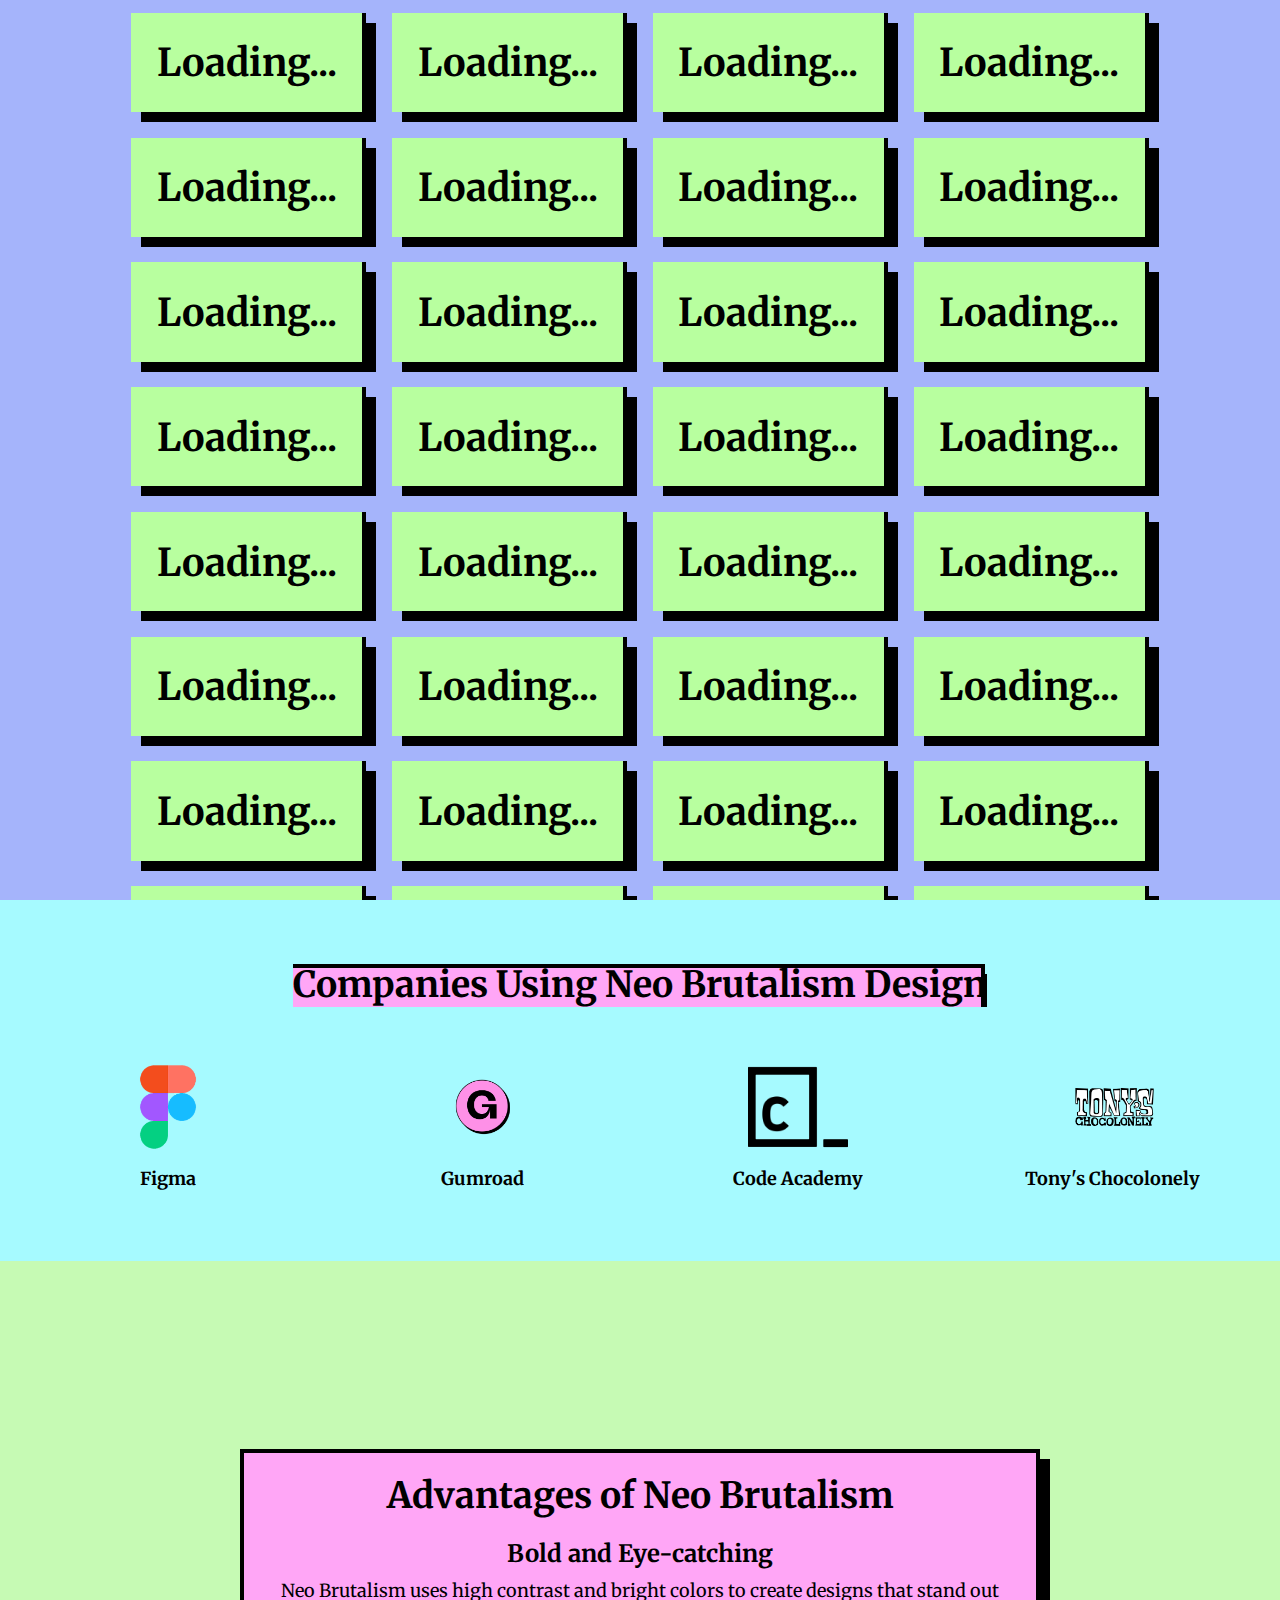
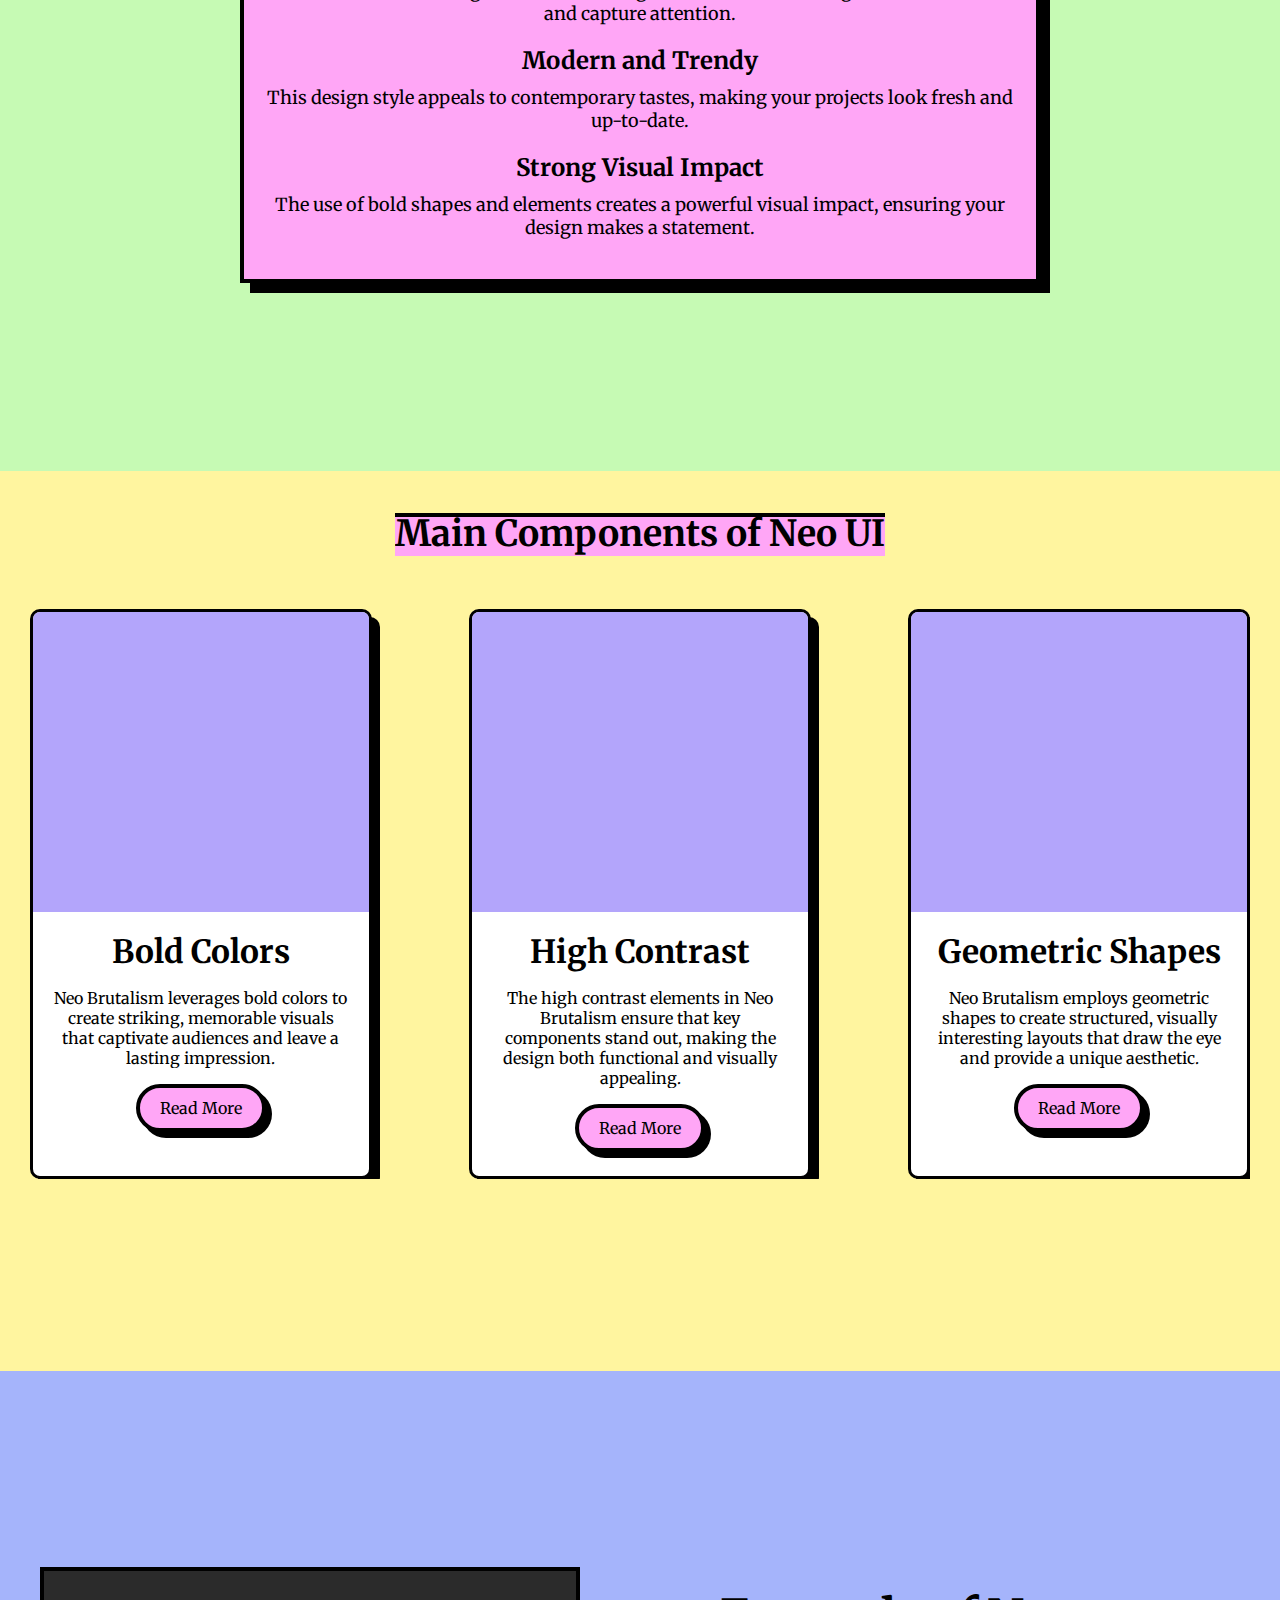
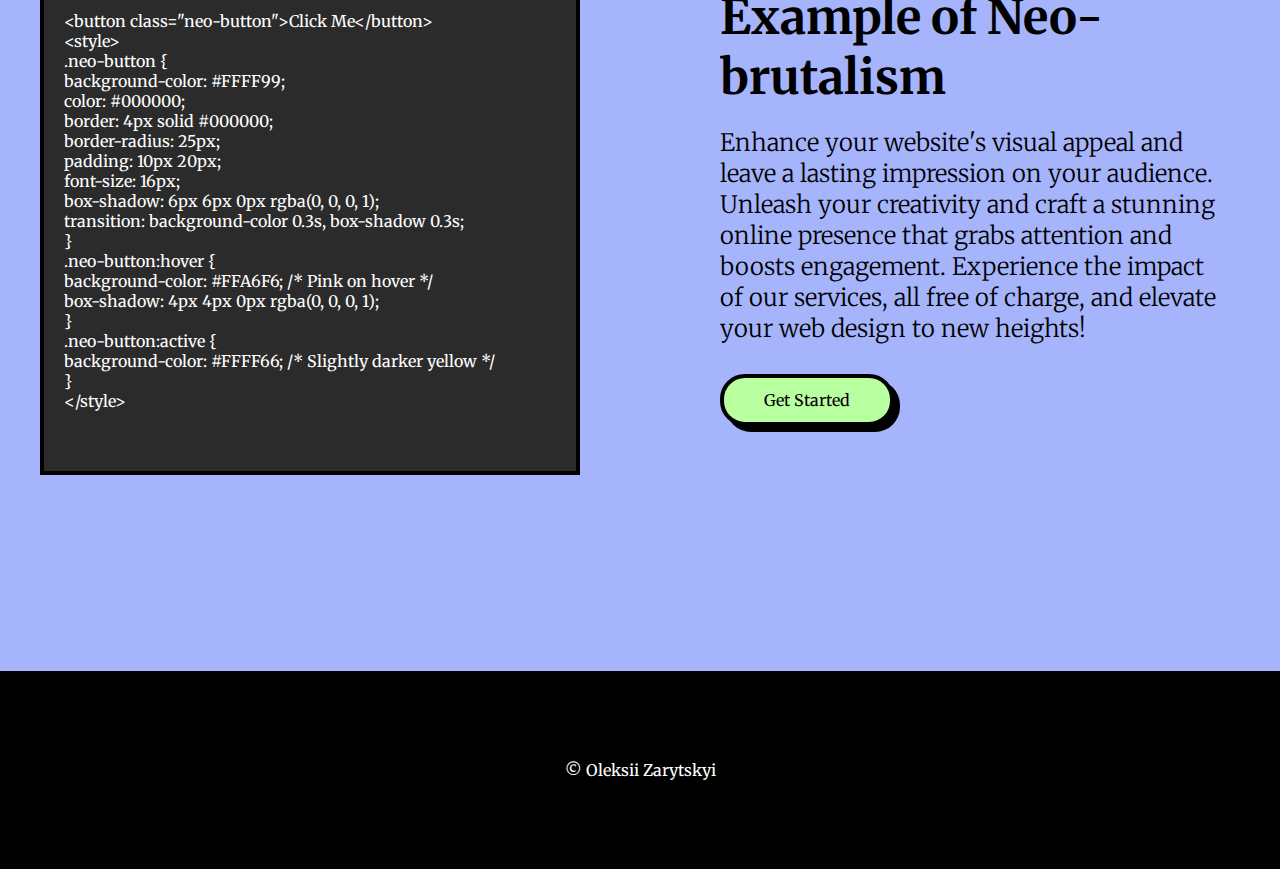
==== index.html @ d3341698 "initial commit" ====
<!DOCTYPE html>
<html lang="en">
<head>
    <meta charset="UTF-8">
    <meta name="viewport" content="width=device-width, initial-scale=1.0">
    <title>Neo Brutalism</title>
    <link rel="stylesheet" href="style.css">
    <link rel="preconnect" href="https://fonts.googleapis.com">
<link rel="preconnect" href="https://fonts.gstatic.com" crossorigin>
<link href="https://fonts.googleapis.com/css2?family=Merriweather:ital,wght@0,300;0,400;0,700;0,900;1,300;1,400;1,700;1,900&display=swap" rel="stylesheet">
</head>
<body>
    <div id="loading-screen" class="loading-screen">
        <div class="loading-text-container">
            <!-- The text will be dynamically added here -->
        </div>
    </div>

    <header class="top-bar">
        <div class="top-bar-content">
            <div class="logo">
                Neo-Brutalism
            </div>
            <div class="github-logo">
                <a href="https://github.com" target="_blank">
                    <svg height="32" aria-hidden="true" viewBox="0 0 16 16" version="1.1" width="32" data-view-component="true" class="octicon octicon-mark-github v-align-middle">
                        <path fill-rule="evenodd" d="M8 0C3.58 0 0 3.58 0 8c0 3.54 2.29 6.54 5.47 7.6.4.07.55-.17.55-.38 0-.19-.01-.82-.01-1.49-2.01.37-2.53-.49-2.69-.94-.09-.23-.48-.94-.82-1.13-.28-.15-.68-.52-.01-.53.63-.01 1.08.58 1.23.82.72 1.21 1.87.87 2.33.66.07-.52.28-.87.51-1.07-1.78-.2-3.64-.89-3.64-3.95 0-.87.31-1.59.82-2.15-.08-.2-.36-1.01.08-2.11 0 0 .67-.21 2.2.82.64-.18 1.32-.27 2-.27.68 0 1.36.09 2 .27 1.53-1.04 2.2-.82 2.2-.82.44 1.1.16 1.91.08 2.11.51.56.82 1.27.82 2.15 0 3.07-1.87 3.75-3.65 3.95.29.25.54.73.54 1.48 0 1.07-.01 1.93-.01 2.2 0 .21.15.46.55.38A8.014 8.014 0 0016 8c0-4.42-3.58-8-8-8z"></path>
                    </svg>
                </a>
            </div>
        </div>
    </header>

    <section class="first">
        <div class="text-content">
            <h1 class="main-title">Neo-Brutalism UI</h1>
            <p class="hero-description">Neobrutalism is high contrast, bright colors, and bold shapes used for eye-catching statements, UI, web, design.</p>
            <a href="#" class="explore-button">Explore More</a>
        </div>
        <div class="image-container">
            <img src="images/Illustration.png" alt="Illustration">
        </div>
    </section>
<!--For mobile-->
<section class="first-mobile">
    <h1 class="main-title">Neo-Brutalism UI</h1>
   
        <img src="images/Illustration.png" alt="Illustration">
    
            <p class="hero-description">Neobrutalism is high contrast, bright colors, and bold shapes used for eye-catching statements, UI, web, design.</p>
            <a href="#" class="explore-button">Explore More</a>
</section>

    <section class="companies-section">
        <h2 class="section-title">Companies Using Neo Brutalism Design</h2>
        <div class="grid-container">
            <div class="grid-item">
                <img src="images/figma.png" alt="Figma Logo">
                <p>Figma</p>
            </div>
            <div class="grid-item">
                <img src="images/gum.png" alt="Gumroad Logo">
                <p>Gumroad</p>
            </div>
            <div class="grid-item">
                <img src="images/code.png" alt="CRED Logo">
                <p>Code Academy</p>
            </div>
            <div class="grid-item">
                <img src="images/tony.png" alt="Tony's Chocolonely Logo">
                <p>Tony's Chocolonely</p>
            </div>
            
        </div>
    </section>

 <section class="second">
    <div class="second-content">
        <h2 class="second-title">Advantages of Neo Brutalism</h2>
        <div class="case">
            <h3 class="case-title">Bold and Eye-catching</h3>
            <p class="case-description">Neo Brutalism uses high contrast and bright colors to create designs that stand out and capture attention.</p>
        </div>
        <div class="case">
            <h3 class="case-title">Modern and Trendy</h3>
            <p class="case-description">This design style appeals to contemporary tastes, making your projects look fresh and up-to-date.</p>
        </div>
        <div class="case">
            <h3 class="case-title">Strong Visual Impact</h3>
            <p class="case-description">The use of bold shapes and elements creates a powerful visual impact, ensuring your design makes a statement.</p>
        </div>
    </div>
</section>

<section class="third">
    <h2 class="third-title">Main Components of Neo UI</h2>
    <div class="card-container">
        <div class="card">
            <div class="card-header" style="background-color: #b3a5fb;"></div>
            <div class="card-content">
                <h1 class="card-title">Bold Colors</h1>
                <p class="card-description">
                    Neo Brutalism leverages bold colors to create striking, memorable visuals that captivate audiences and leave a lasting impression.
                </p>
                <a href="#" class="read-more-button">Read More</a>
            </div>
        </div>
        <div class="card">
            <div class="card-header" style="background-color: #b3a5fb;"></div>
            <div class="card-content">
                <h1 class="card-title">High Contrast</h1>
                <p class="card-description">
                    The high contrast elements in Neo Brutalism ensure that key components stand out, making the design both functional and visually appealing.
                </p>
                <a href="#" class="read-more-button">Read More</a>
            </div>
        </div>
        <div class="card">
            <div class="card-header" style="background-color: #b3a5fb;"></div>
            <div class="card-content">
                <h1 class="card-title">Geometric Shapes</h1>
                <p class="card-description">
                    Neo Brutalism employs geometric shapes to create structured, visually interesting layouts that draw the eye and provide a unique aesthetic.
                </p>
                <a href="#" class="read-more-button">Read More</a>
            </div>
        </div>
    </div>
</section>

<section class="forth">
    <div class="forth-container">
        <div class="code-example">
            <pre>
                <code class="language-html">
&lt;button class="neo-button"&gt;Click Me&lt;/button&gt;
&lt;style&gt;
.neo-button {
background-color: #FFFF99;
color: #000000;
border: 4px solid #000000;
border-radius: 25px;
padding: 10px 20px;
font-size: 16px;
box-shadow: 6px 6px 0px rgba(0, 0, 0, 1);
transition: background-color 0.3s, box-shadow 0.3s;
}
.neo-button:hover {
background-color: #FFA6F6; /* Pink on hover */
box-shadow: 4px 4px 0px rgba(0, 0, 0, 1);
}
.neo-button:active {
background-color: #FFFF66; /* Slightly darker yellow */
}
&lt;/style&gt;
                </code>
            </pre>
        </div>
        <div class="text-content">
            <h2>Example of Neo-brutalism</h2>
            <p>
                Enhance your website's visual appeal and leave a lasting impression on your audience. Unleash your creativity and craft a stunning online presence that grabs attention and boosts engagement. Experience the impact of our services, all free of charge, and elevate your web design to new heights!
            </p>
            <a href="#" class="get-started-button">Get Started</a>
        </div>
    </div>
</section>

<section class="final">
    <a href="https://example.com" target="_blank">© Oleksii Zarytskyi</a>
</section>


    <script src="script.js"></script>

    <script>
document.addEventListener('DOMContentLoaded', () => {
    const loadingTextContainer = document.querySelector('.loading-text-container');
    const text = "Loading...";
    const repeatCount = Math.ceil(window.innerWidth / 200) * Math.ceil(window.innerHeight / 100);

    function createLoadingText() {
        for (let i = 0; i < repeatCount; i++) {
            const span = document.createElement('span');
            span.textContent = text;
            span.classList.add('loading-text');
            loadingTextContainer.appendChild(span);
        }
    }

    createLoadingText();

    // Simulate loading complete
    setTimeout(() => {
        document.getElementById('loading-screen').style.display = 'none';
    }, 5000); // Adjust the timing as needed
});

    </script>
</body>
</html>
---- style.css ----
* {
    box-sizing: border-box;
    margin: 0;
    padding: 0;
    font-family: "Merriweather", serif;
    overflow-x: hidden;
}

body {
    background-color: #F0F0F0;
    color: #000000;
    display: flex;
    flex-direction: column;
    min-height: 100vh;
}


.top-bar {
    background-color: #FFFFFF;
    border-bottom: 4px solid #000000;
    padding: 2% 20px;
}

.top-bar-content {
    display: flex;
    justify-content: space-between;
    align-items: center;
}

.logo {
    font-size: 24px;
    font-weight: bold;
}

.github-logo svg {
    fill: #000000;
    width: 32px;
    height: 32px;
    transition: transform 0.2s;
}

.github-logo svg:hover {
    transform: scale(1.1);
}
.first {
    background-color: #A6FAFF;
    height: 90vh;
    display: flex;
    align-items: center;
    justify-content: space-between;
    padding: 0 5%;
    position: relative;
}

.text-content {
    text-align: left;
    max-width: 50%;
}

.main-title {
    font-size: 3.6rem;
    margin-bottom: 20px;
    font-weight: bold;
}

.hero-description {
    font-size: 18px;
}

.explore-button {
    display: inline-block;
    font-size: 16px;
    padding: 15px 30px;
    background-color: #FFFF99;
    color: #000000;
    border: 4px solid #000000;
    border-radius: 25px;
    text-decoration: none;
    transition: background-color 0.3s, box-shadow 0.3s;
    box-shadow: 6px 6px 0px rgba(0, 0, 0, 1);
    margin-top: 2%;
}

.explore-button:hover {
    background-color: #FFA6F6; /* Pink on hover */
    box-shadow: 4px 4px 0px rgba(0, 0, 0, 1);
}

.explore-button:active {
    background-color: #FFFF66; /* Slightly darker yellow */
}

.image-container {
    max-width: 50%;
}

.image-container img {
    width: 100%;
    height: auto;
}
.companies-section {
    height: 40vh;
    background-color: #A6FAFF;
    padding: 40px 20px;
    text-align: center;
    display: flex;
    align-items: center;
    justify-content: center;
    flex-direction: column;
}

.section-title {
    font-size: 36px;
    margin-bottom: 40px;
    position: relative;
    display: inline-block;
    z-index: 1;
}

.section-title:before {
    content: '';
    position: absolute;
    left: -10px;
    bottom: -10px;
    width: 100%;
    height: 100%;
    background-color: #FFA6F6; /* Pink background for title shadow */
    z-index: -1;
    border: 4px solid #000;
    box-shadow: 10px 10px 0px rgba(0, 0, 0, 1);
}

.grid-container {
    display: grid;
    grid-template-columns: repeat(auto-fit, minmax(150px, 1fr));
    gap: 20px;
    justify-content: center;
    align-items: center;
    width: 100%;
    overflow-y: none;
    overflow-x: none;
}

.grid-item {
    display: flex;
    flex-direction: column;
    align-items: center;
    padding: 10px;
    text-align: center;
}

.grid-item:hover {
    transform: scale(1.05);
}

.grid-item img {
    margin-bottom: 10px;
    width: 100px; /* Set a fixed width */
    height: 100px; /* Set a fixed height */
    object-fit: contain; 
}

.grid-item p {
    font-size: 18px;
    font-weight: bold;
}

.second {
    background-color: #C6FAB4; /* Soft green */
    height: 90vh;
    display: flex;
    align-items: center;
    text-align: center;
    justify-content: center;
    flex-direction: column;
}
.second-content {
    max-width: 800px;
    margin: 0 auto;
    border: 4px solid #000000;
    background-color: #FFA6F6; /* Pink on hover */
    padding: 20px;
    box-shadow: 10px 10px 0px rgba(0, 0, 0, 1);
}

.second-title {
    font-size: 36px;
    margin-bottom: 20px;
}

.case {
    margin-bottom: 20px;
}

.case-title {
    font-size: 24px;
    margin-bottom: 10px;
}

.case-description {
    font-size: 18px;
}

.third {
    height: 100vh;
    background-color: #FFF59F; /* Yellow background */
    padding: 40px 30px;
    text-align: center;
}

.third-title {
    font-size: 36px;
    position: relative;
    display: inline-block;
    z-index: 1;
}

.third-title:before {
    content: '';
    position: absolute;
    left: -10px;
    bottom: -10px;
    width: 105%;
    height: 100%;
    background-color: #FFA6F6; /* Pink background for title shadow */
    z-index: -1;
    border: 4px solid #000;
    box-shadow: 10px 10px 0px rgba(0, 0, 0, 1);
}

.card-container {
    display: flex;
    justify-content: space-between;
    flex-wrap: wrap;
    margin-top: 4%;
}

.card {
    width: 28%; /* Made cards smaller */
    background-color: #FFFFFF;
    border: 3px solid #000000;
    border-radius: 10px;
    box-shadow: 8px 8px 0px rgba(0, 0, 0, 1);
    transition: box-shadow 0.3s;
}

.card:hover {
    box-shadow: 12px 12px 0px rgba(0, 0, 0, 1);
}

.card-header {
    height: 300px;
}

.card-content {
    padding: 20px;
}

.card-title {
    font-size: 32px;
    margin-bottom: 16px;
    color: #000000; /* Ensured text is black */
}

.card-description {
    font-size: 16px;
    margin-bottom: 16px;
    color: #000000; /* Ensured text is black */
}

.read-more-button {
    display: inline-block;
    font-size: 16px;
    padding: 10px 20px;
    background-color: #FFA6F6;
    color: #000000;
    border: 4px solid #000000;
    border-radius: 25px;
    text-decoration: none;
    transition: background-color 0.3s, box-shadow 0.3s;
    box-shadow: 6px 6px 0px rgba(0, 0, 0, 1);
}

.read-more-button:hover {
    background-color: #FFA6F6; /* Pink on hover */
    box-shadow: 4px 4px 0px rgba(0, 0, 0, 1);
}

.read-more-button:active {
    background-color: #FFFF66; /* Slightly darker yellow */
}


.forth {
    height: 100vh;
    background-color: #A5B4FB;
    padding: 40px 20px;
    display: flex;
    align-items: center;
    justify-content: center;
}

.forth-container {
    display: flex;
    justify-content: space-between;
    width: 100%;
    max-width: 1200px;
}

.code-example {
    background-color: #2B2B2B;
    color: #FFFFFF;
    padding: 20px;
    border: 4px solid #000000;
    width: 45%;
    text-align: left;
}

.code-example pre {
    white-space: pre-wrap;
    word-wrap: break-word;
}

.text-content {
    width: 45%;
    padding: 20px;
    text-align: left;
}

.text-content h2 {
    font-size: 3rem;
    margin-bottom: 20px;
}

.text-content p {
    font-size: 1.5rem;
    font-weight: lighter;
    margin-bottom: 20px;
}

.get-started-button {
    display: inline-block;
    font-size: 16px;
    padding: 12px 40px;
    background-color: #B8FF9F;
    color: #000000;
    border: 4px solid #000000;
    border-radius: 25px;
    text-decoration: none;
    transition: background-color 0.3s, box-shadow 0.3s;
    box-shadow: 6px 6px 0px rgba(0, 0, 0, 1);
    margin-top: 2%;
}

.get-started-button:hover {
    background-color: #FFA6F6; /* Pink on hover */
    box-shadow: 4px 4px 0px rgba(0, 0, 0, 1);
}

.get-started-button:active {
    background-color: #FFFF66; /* Slightly darker yellow */
}
.final {
    height: 22vh;
    background-color: #000;
    display: flex;
    align-items: center;
    justify-content: center;
}

.final a {
    color: #FFF;
    font-size: 16px;
    text-decoration: none;
}
.final a:hover {
    text-decoration: underline;
}

/* Loading screen */

.loading-screen {
    display: flex;
    align-items: center;
    justify-content: center;
    background-color: #A5B4FB; /* Neo Brutalism yellow */
    height: 100vh;
    width: 100%;
    position: fixed;
    top: 0;
    left: 0;
    z-index: 1000;
}

.loading-text-container {
    display: flex;
    flex-wrap: wrap;
    align-items: center;
    justify-content: center;
    text-align: center;
    width: 100%;
    height: 100%;
}

.loading-text {
    font-size: 3vw; /* Use vw for responsive font size */
    font-weight: bold;
    color: #000;
    background-color: #B8FF9F; /* Neo Brutalism pink */
    padding: 2vw; /* Use vw for responsive padding */
    margin: 1vw; /* Use vw for responsive margin */
    box-shadow: 10px 10px 0px rgba(0, 0, 0, 1);
    text-align: center;
    display: inline-block;
    white-space: nowrap;
    overflow: hidden;
    border-right: 4px solid #000;
    animation: typing 2s steps(8, end) infinite, blink-caret 0.5s step-end infinite;
}

@keyframes typing {
    from { width: 0 }
    to { width: 100% }
}

@keyframes blink-caret {
    from, to { border-color: transparent }
    50% { border-color: black }
}

.first-mobile{
    display: none;
}

/* Additional styles for smaller screens */
@media (max-width: 480px) {
    html, body {
        width: 100%;
    overflow-x: hidden;
    margin: 0;
    padding: 0;
      }
   

    .loading-text {
        font-size: 5vw; /* Larger font size for better readability on small screens */
        padding: 1vw;
        margin: 0.5vw;
    }
    
   
    .loading-text-container {
        width: 100%;
        height: 100%;
    }
    .first {
        display: none;
    }

    /* Adaptation for Top Bar */
@media (max-width: 480px) {
    .top-bar {
        padding: 10px 10px; /* Reduce padding for better fit on smaller screens */
        width: 100%;
    }

    .top-bar-content {
        align-items: center; /* Center-align all elements */
        margin-top: 5px;
    }

    .logo {
        font-size: 1rem; /* Reduce font size for better fit on smaller screens */
        margin-bottom: 10px; /* Add spacing between elements */
    }

    .github-logo svg {
        width: 20px; /* Reduce size for better fit on smaller screens */
        height: 20px;
    }
}

/* Adaptation for First-Mobile Section */
@media (max-width: 480px) {
    .first-mobile {
        height: 95vh;
        background-color: #A6FAFF; /* Same background for mobile section */
        text-align: center; /* Center-align text */
        display: flex;
        flex-direction: column; /* Stack elements vertically */
        justify-content: center; /* Center-align all elements */
        align-items: center; /* Center-align all elements horizontally */
        width: 100%;
    }

    .first-mobile .main-title {
        font-size: 2rem; /* Adjust font size for smaller screens */
        margin-bottom: 20px; /* Ensure spacing between elements */
    }

    .first-mobile .hero-description {
        font-size: 1.3rem; /* Adjust font size for smaller screens */
        padding: 0% 5%;
        margin-bottom: 20px; /* Ensure spacing between elements */
    }

    .first-mobile .explore-button {
        font-size: 15px; /* Adjust font size for smaller screens */
        padding: 8px 16px; /* Adjust padding for smaller screens */
        margin-top: 20px; /* Ensure spacing between elements */
    }

    .first-mobile .image-container {
        width: 200%;
        margin-bottom: 20px; /* Ensure spacing between elements */
    }

    .first-mobile img {
        width: 300px;
       height: 300px;
    }
    .companies-section {
        display: none;
    }
    .second {
        display: none;
    }
    .third {
        display: none;
    }
    .forth {
        display: none;
    }
    .final {
        display: none;
    }
}

}
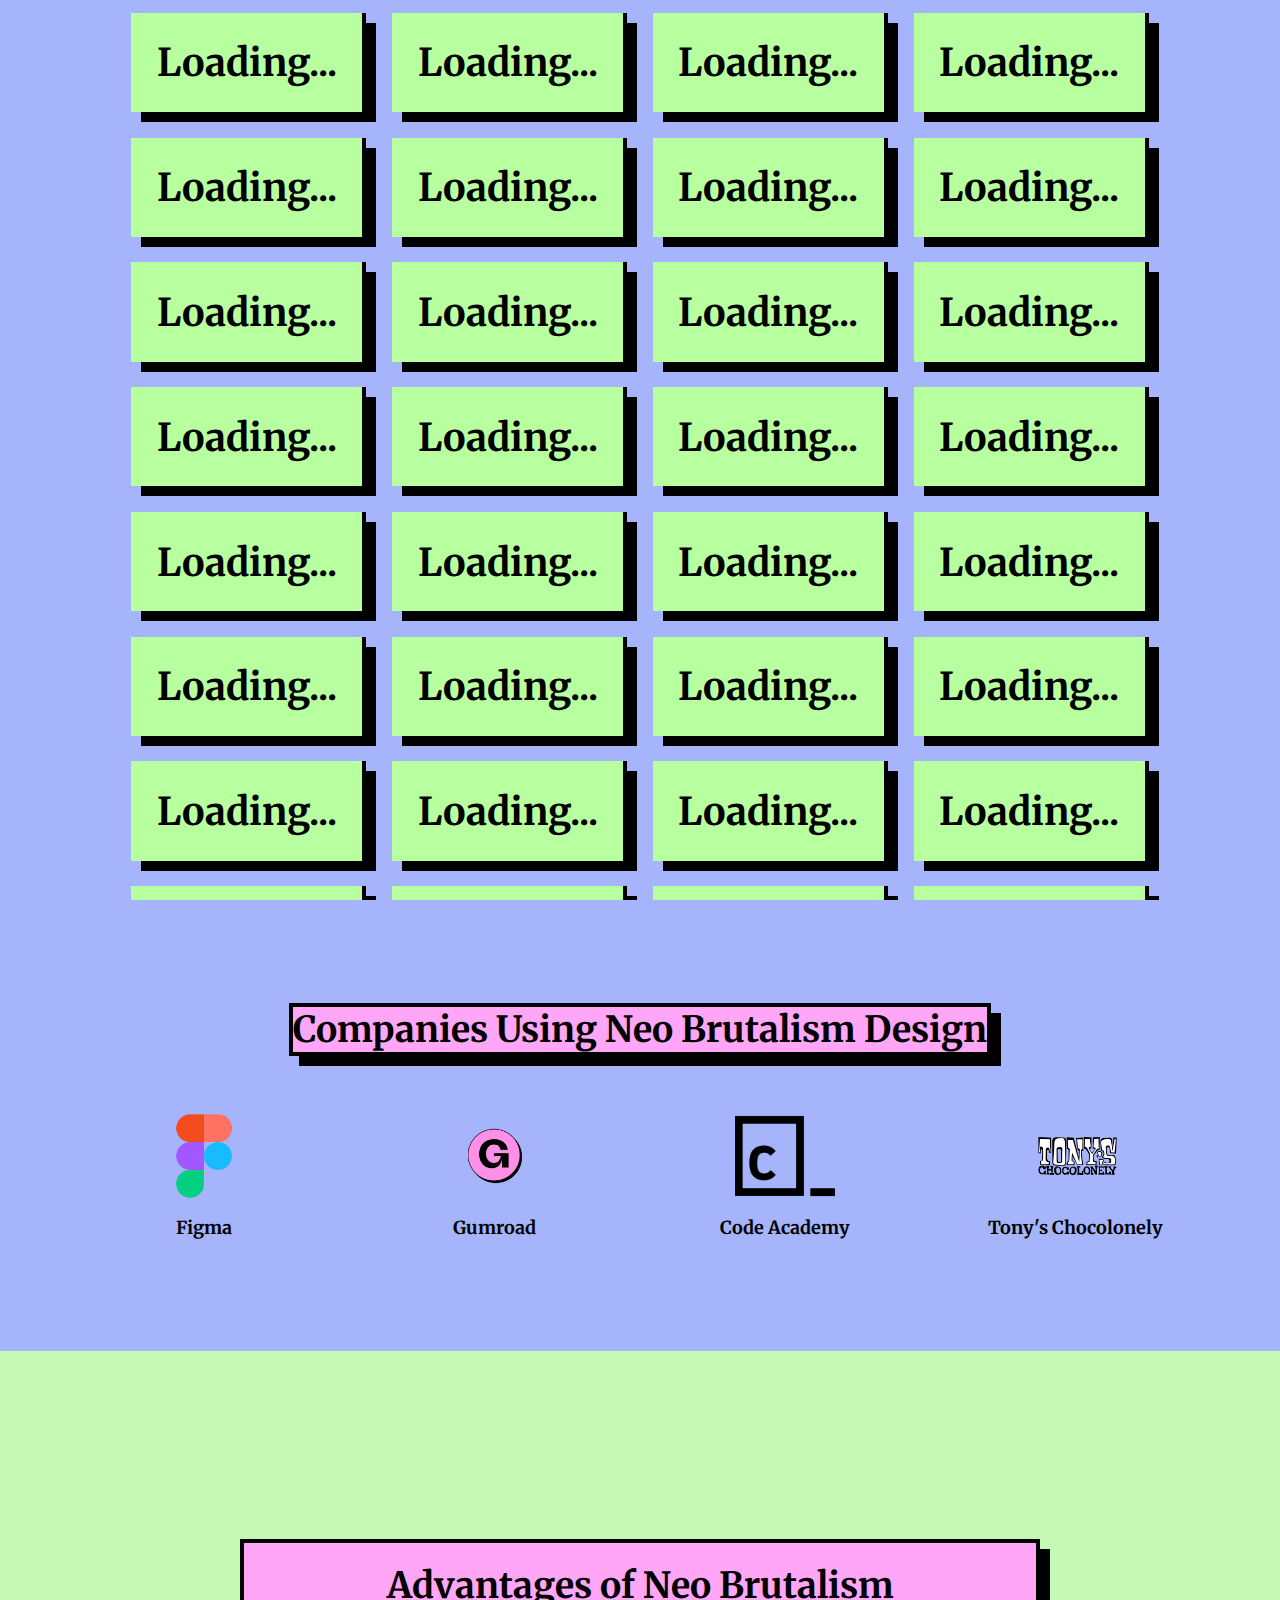
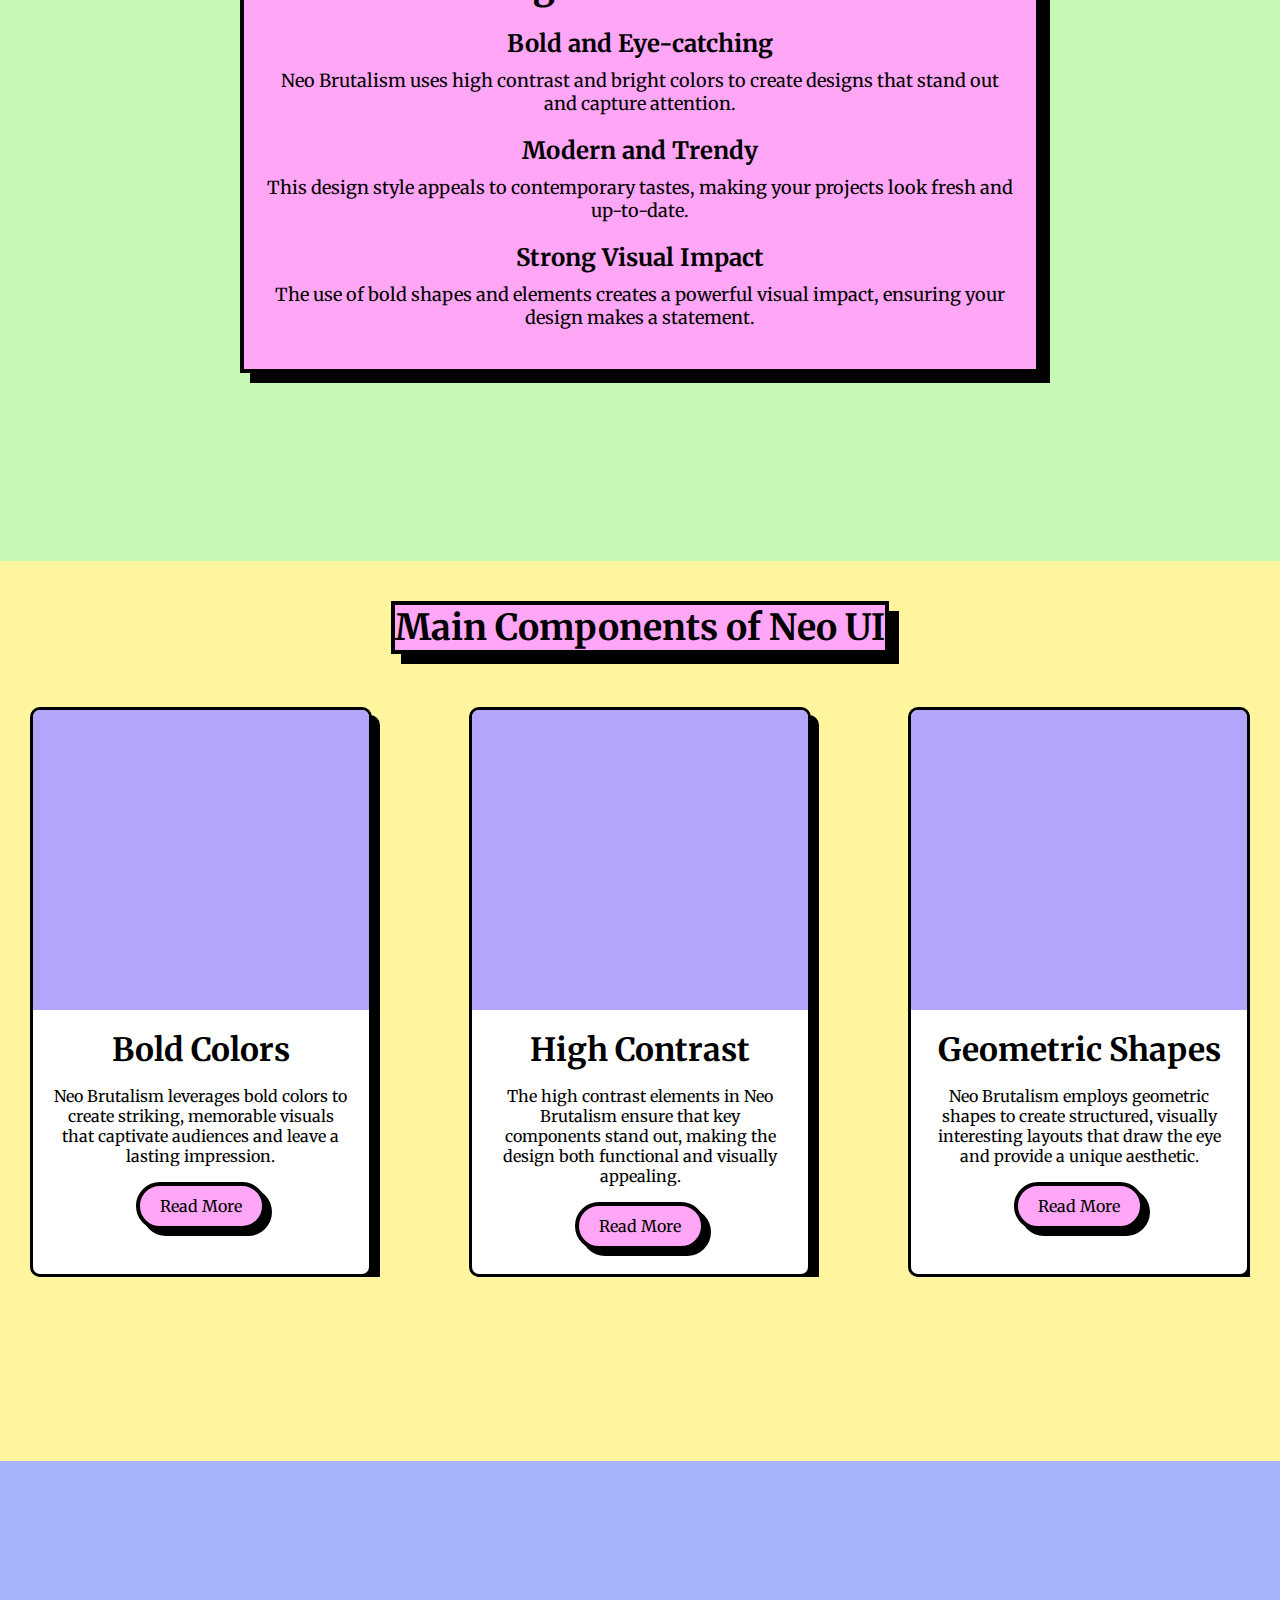
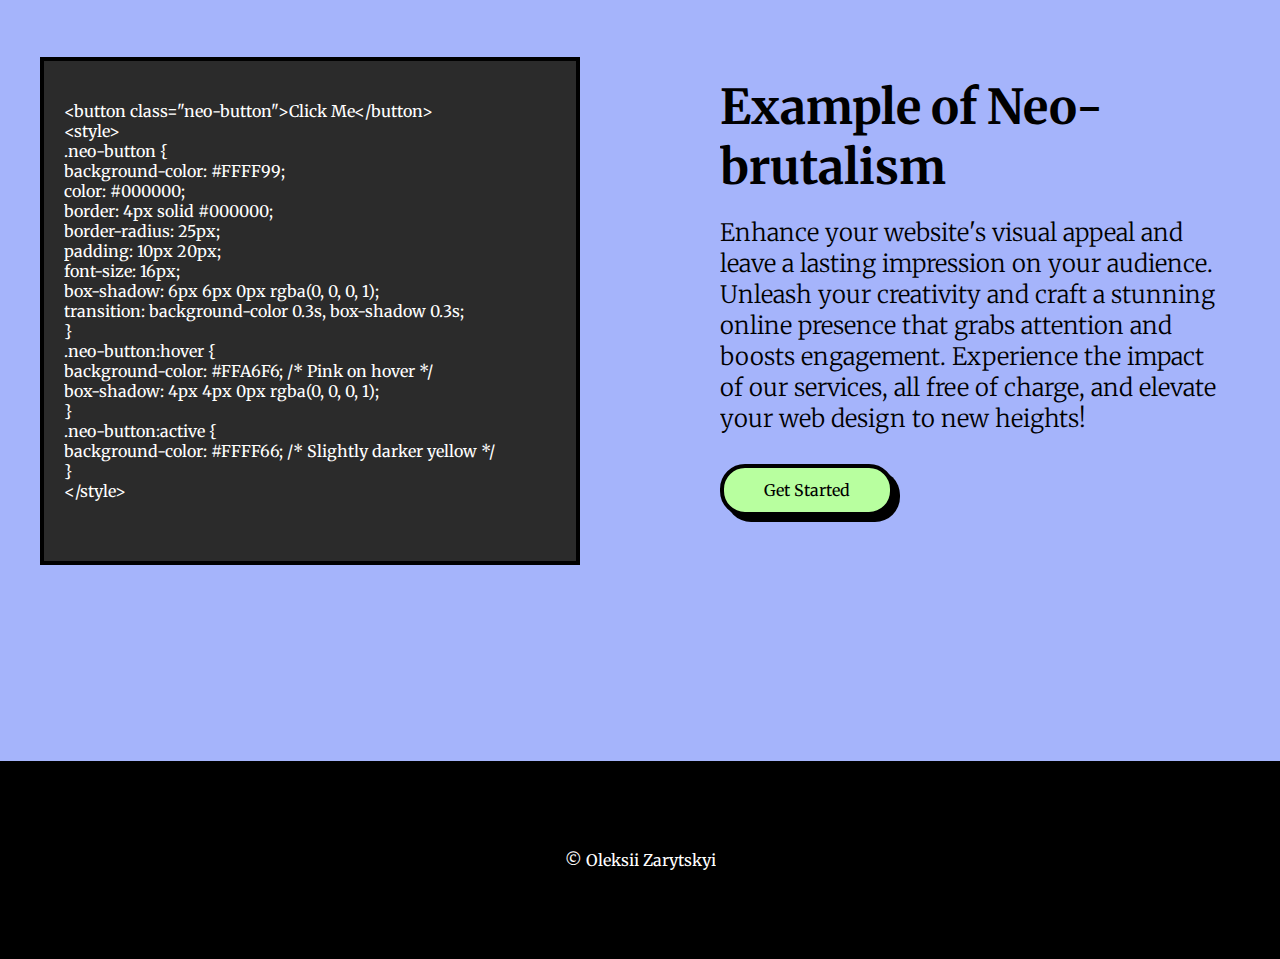
==== commit 15203b20: "adaptation for mobile" ====
--- a/index.html
+++ b/index.html
@@ -163,6 +163,15 @@
             </p>
             <a href="#" class="get-started-button">Get Started</a>
         </div>
+        <div class="text-content-mobile">
+            <h2>Example of Neo-brutalism</h2>
+            <p>
+                Enhance your website's visual appeal and leave a lasting impression on your audience. Unleash your creativity and craft a stunning online presence that grabs attention and boosts engagement. Experience the impact of our services, all free of charge, and elevate your web design to new heights!
+            </p>
+            <div class="button-ctn">
+            <a href="#" class="get-started-button1">Get Started</a>
+        </div>
+        </div>
     </div>
 </section>
 
--- a/style.css
+++ b/style.css
@@ -43,7 +43,8 @@
     transform: scale(1.1);
 }
 .first {
-    background-color: #A6FAFF;
+  /*  background-color: #A6FAFF; */
+    background-color: #A5B4FB; /* Neo Brutalism yellow */
     height: 90vh;
     display: flex;
     align-items: center;
@@ -99,9 +100,8 @@
     height: auto;
 }
 .companies-section {
-    height: 40vh;
-    background-color: #A6FAFF;
-    padding: 40px 20px;
+    height: 50vh;
+    background-color: #A5B4FB; /* Neo Brutalism yellow */
     text-align: center;
     display: flex;
     align-items: center;
@@ -113,30 +113,20 @@
     font-size: 36px;
     margin-bottom: 40px;
     position: relative;
-    display: inline-block;
-    z-index: 1;
-}
-
-.section-title:before {
-    content: '';
-    position: absolute;
-    left: -10px;
-    bottom: -10px;
-    width: 100%;
-    height: 100%;
     background-color: #FFA6F6; /* Pink background for title shadow */
-    z-index: -1;
     border: 4px solid #000;
     box-shadow: 10px 10px 0px rgba(0, 0, 0, 1);
 }
+
+
 
 .grid-container {
     display: grid;
     grid-template-columns: repeat(auto-fit, minmax(150px, 1fr));
-    gap: 20px;
+    gap: 10px;
     justify-content: center;
     align-items: center;
-    width: 100%;
+    width: 90%;
     overflow-y: none;
     overflow-x: none;
 }
@@ -149,9 +139,7 @@
     text-align: center;
 }
 
-.grid-item:hover {
-    transform: scale(1.05);
-}
+
 
 .grid-item img {
     margin-bottom: 10px;
@@ -212,21 +200,11 @@
     font-size: 36px;
     position: relative;
     display: inline-block;
-    z-index: 1;
-}
-
-.third-title:before {
-    content: '';
-    position: absolute;
-    left: -10px;
-    bottom: -10px;
-    width: 105%;
-    height: 100%;
     background-color: #FFA6F6; /* Pink background for title shadow */
-    z-index: -1;
     border: 4px solid #000;
     box-shadow: 10px 10px 0px rgba(0, 0, 0, 1);
 }
+
 
 .card-container {
     display: flex;
@@ -431,7 +409,9 @@
 .first-mobile{
     display: none;
 }
-
+.text-content-mobile{
+    display: none;
+}
 /* Additional styles for smaller screens */
 @media (max-width: 480px) {
     html, body {
@@ -439,6 +419,7 @@
     overflow-x: hidden;
     margin: 0;
     padding: 0;
+    box-sizing: border-box;
       }
    
 
@@ -484,7 +465,7 @@
 @media (max-width: 480px) {
     .first-mobile {
         height: 95vh;
-        background-color: #A6FAFF; /* Same background for mobile section */
+        background-color: #A5B4FB; /* Neo Brutalism yellow */
         text-align: center; /* Center-align text */
         display: flex;
         flex-direction: column; /* Stack elements vertically */
@@ -519,21 +500,169 @@
         width: 300px;
        height: 300px;
     }
-    .companies-section {
-        display: none;
-    }
-    .second {
-        display: none;
-    }
+    
     .third {
         display: none;
     }
-    .forth {
-        display: none;
-    }
     .final {
         display: none;
     }
+  .companies-section {
+    height: 40vh;
+  }
+    
+    .section-title {
+        font-size: 1rem;
+        margin-bottom: 30px;
+        position: relative;
+        background-color: #FFA6F6; /* Pink background for title shadow */
+        border: 4px solid #000;
+        box-shadow: 10px 10px 0px rgba(0, 0, 0, 1);
+    }
+    
+    .grid-container {
+        display: grid;
+        grid-template-columns: repeat(auto-fit, minmax(150px, 1fr));
+        gap: 10px;
+        justify-content: center;
+        align-items: center;
+        width: 90%;
+        overflow-y: none;
+        overflow-x: none;
+    }
+    
+    .grid-item {
+        display: flex;
+        flex-direction: column;
+        align-items: center;
+        padding: 10px;
+        text-align: center;
+    }
+    
+    
+    
+    .grid-item img {
+        margin-bottom: 10px;
+        width: 50px; /* Set a fixed width */
+        height: 50px; /* Set a fixed height */
+        object-fit: contain; 
+    }
+    
+    .grid-item p {
+        font-size: 12px;
+        font-weight: bold;
+    }
+    .second {
+        height: 90vh;
+    }
+    .second-content {
+        max-width: 300px;
+        border: 4px solid #000000;
+        background-color: #FFA6F6; /* Pink on hover */
+        box-shadow: 10px 10px 0px rgba(0, 0, 0, 1);
+        margin-top: 5%;
+        margin-bottom: 5%;
+    }
+    .second-title {
+        font-size: 30px;
+        margin-bottom: 20px;
+    }
+    
+    .case {
+        margin-bottom: 20px;
+    }
+    
+    .case-title {
+        font-size: 20px;
+        margin-bottom: 10px;
+    }
+    
+    .case-description {
+        font-size: 14px;
+    }
+    .forth {
+        height: 150vh;
+        background-color: #A5B4FB;
+        display: flex;
+        align-items: center;
+        justify-content: center;
+        flex-direction: column;
+        width: 100%; /* Ensure full width */
+    }
+    
+    .forth-container {
+        display: flex;
+        flex-direction: column;
+        width: 100%;
+        align-items: center; /* Center child elements horizontally */
+    }
+    
+    .code-example {
+        background-color: #2B2B2B;
+        color: #FFFFFF;
+        padding: 20px;
+        border: 4px solid #000000;
+        width: 100%;
+        text-align: left;
+    }
+    
+    .code-example pre {
+        white-space: pre-wrap;
+        word-wrap: break-word;
+    }
+    
+ .text-content {
+    display: none;
+ }
+
+    
+    .get-started-button {
+        display: inline-block;
+        font-size: 16px;
+        padding: 12px 40px;
+        background-color: #B8FF9F;
+        color: #000000;
+        border: 4px solid #000000;
+        border-radius: 25px;
+        text-decoration: none;
+        transition: background-color 0.3s, box-shadow 0.3s;
+        box-shadow: 6px 6px 0px rgba(0, 0, 0, 1);
+        margin-top: 2%;
+    }
+    
+   .text-content-mobile {
+    width: 90%;
+    text-align: center;
+    display: flex;
+    flex-direction: column;
+    height: 50%;
+    justify-content: space-between;
+    margin-top: 5%;
+   }
+   .text-contnent-mobile h2 {
+    font-size: 1.4rem;
+    font-weight: bold;
+   }
+   .text-content-mobile p {
+    font-size: 1.2rem;
+   }
+   .button-ctn {
+width: 100%;
+align-items: center;
+   }
+   .get-started-button1 {
+    display: inline-block;
+    font-size:  14px;
+    padding: 12px 30px;
+    background-color: #B8FF9F;
+    color: #000000;
+    border: 4px solid #000000;
+    border-radius: 25px;
+    text-decoration: none;
+    transition: background-color 0.3s, box-shadow 0.3s;
+    box-shadow: 6px 6px 0px rgba(0, 0, 0, 1);
+   width: 80%;
+}
 }
 
 }